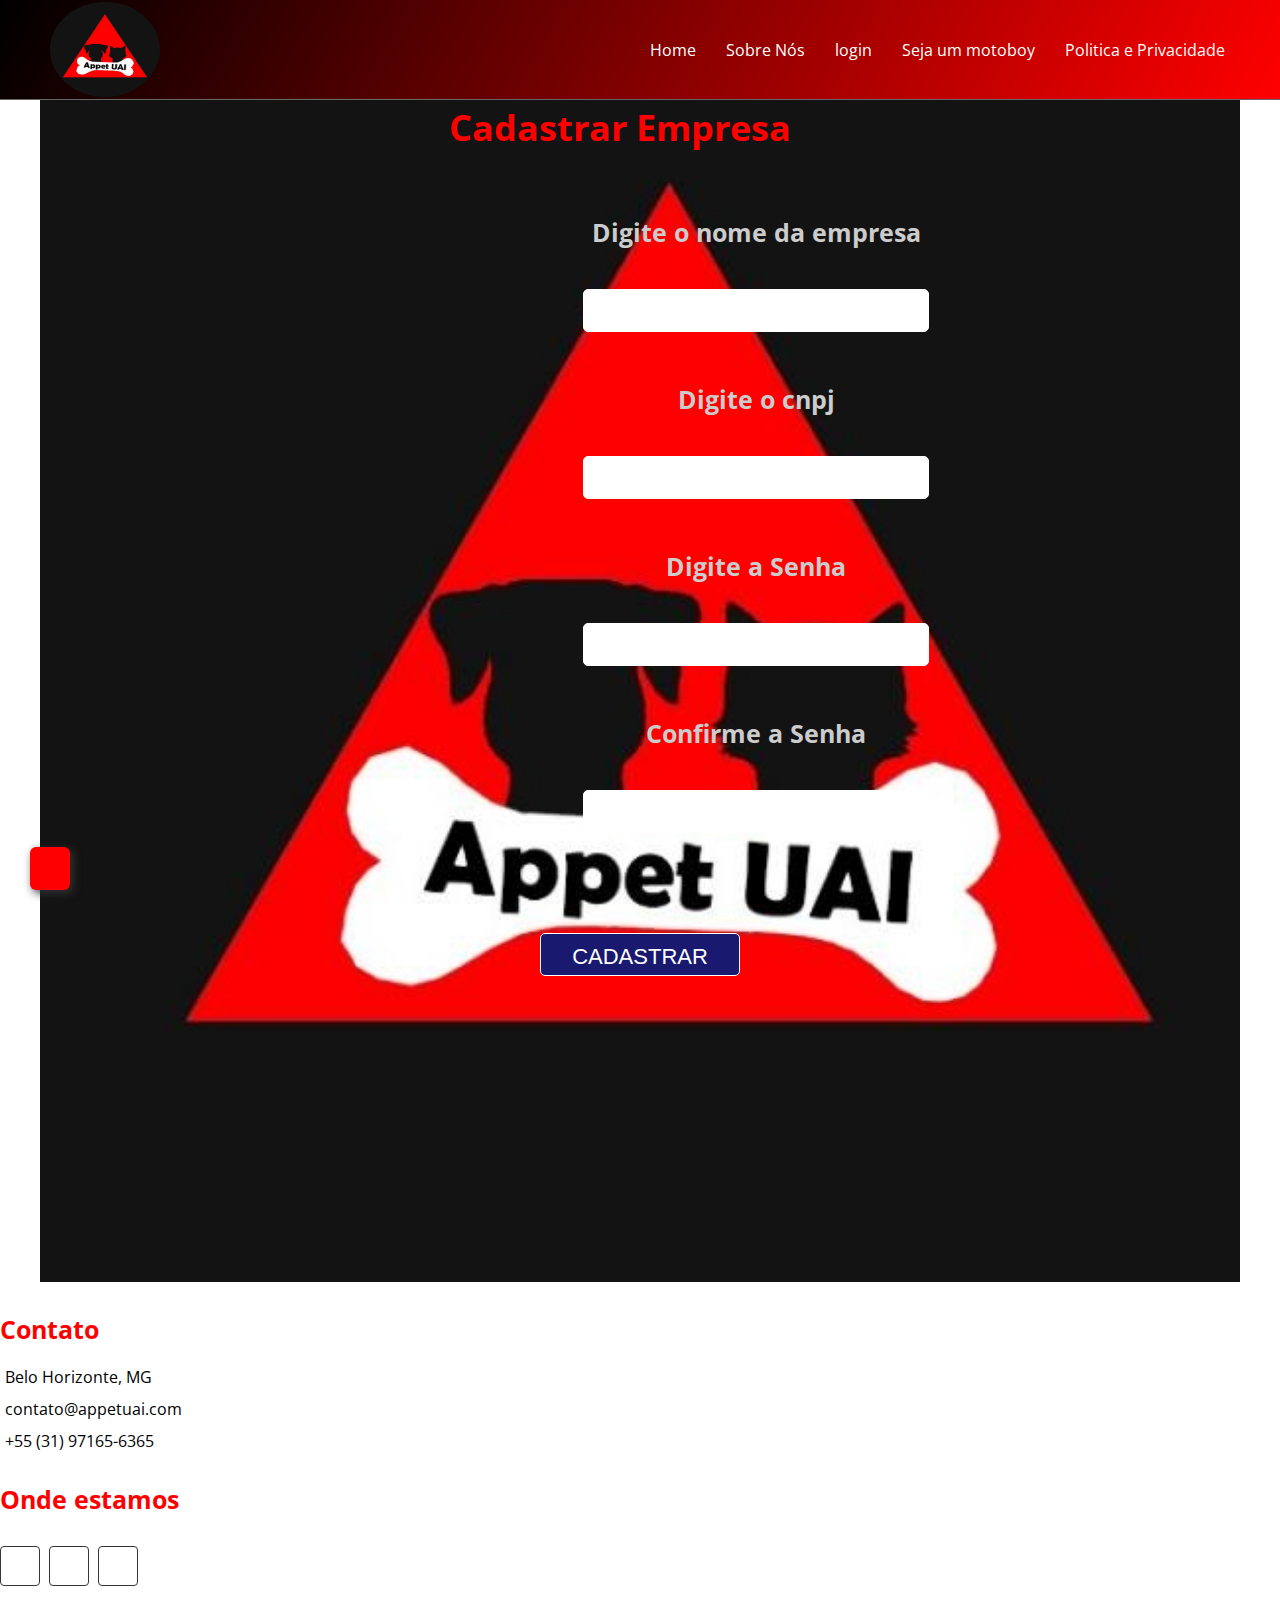
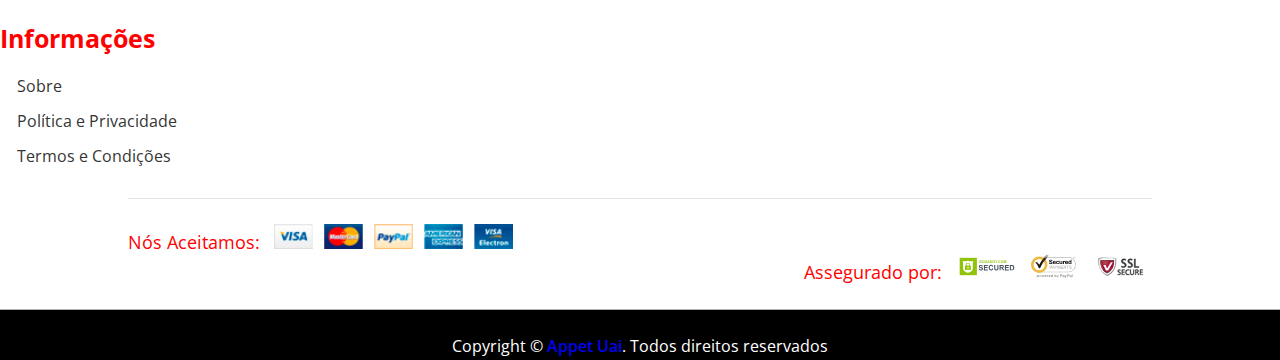
==== empresa.html @ db8a5025 "first commit" ====
<!DOCTYPE html>
<html>
<head>
	<title>Cadastro Empresa | Appet Uai</title>
	<meta charset="utf-8">
	<meta name="viewport" content="width=device-width, initial-scale=1.0">
  
  <link rel="shortcut icon" type="image/x-icon" href="img/appet.png">
	<link rel="stylesheet" type="text/css" href="css/styles.css" />
	<link href="https://fonts.googleapis.com/css?family=Open+Sans:300,400,600,700,800&display=swap" rel="stylesheet">
	<link rel="stylesheet" href="https://use.fontawesome.com/releases/v5.8.2/css/all.css" integrity="sha384-oS3vJWv+0UjzBfQzYUhtDYW+Pj2yciDJxpsK1OYPAYjqT085Qq/1cq5FLXAZQ7Ay" crossorigin="anonymous">
     <link href="../css/bootstrap.min.css" rel="stylesheet">
</head>
<body>
	<div class="container" id="sendjobs">
		<header>
             <p class="font-weight-bold">Bootstrap background image responsive</p>
			<!--Navbar-->
  <nav>
    <div class="nav-container">
      <a href="index.html">
        <img id="logo" src="img/img.uai.jpeg"class="img-responsive" alt="pegadas">
      </a>
      
      <ul>
        <li><a href="index.html">Home</a></li>
        
            <li><a href="sobre.html">Sobre Nós</a></li>
          <li><a href="login.html">login</a></li>
          <li><a href="condutor.html">Seja um motoboy</a></li>
          <li><a href="Politics and privacy.html">Politica e Privacidade</a></li>
      </ul>
    </div>
  </nav>    
		</header>


            <main id="sendjobs-container" class="wrapper"> 
                 <div class="col-sm-4 ">
                    <h1> Cadastrar Empresa</h1>
                   	<div id="job-filter">
                        <div id="search-form">

                            <div class="input-box">
                                <label>Digite o nome da empresa<span class="required"></span></label>
                                <input type="text" name="jobtitle" placeholder="">
                            </div>
                            <div class="input-box">
                                <label>Digite o cnpj<span class="required"></span></label>
                                <input type="text" name="jobtitle" placeholder="">
                            </div>
                            <div class="input-box">
                                <label>Digite a Senha <span class="required"></span></label>
                                <input type="text" name="jobtitle" placeholder="">

                            </div>
                            <div class="input-box">
                            	<label>Confirme a Senha <span class="required"></span></label>
                            	<input type="text" name="jobtitle" placeholder="">
                            </div>

      

                                <input type="submit" value="Cadastrar">
                                <div class="input-box">
                                </div>
                            



                        </div>
                        </div>
                    </div>
				</main>
            </div>
            <!--start Footer-->

        <!-- Footer Start -->
        <div class="footer">
            <div class="container-fluid">
                <div class="row">
                    <div class="col-lg-3 col-md-6">
                        <div class="footer-widget">
                            <h2>Contato</h2>
                            <div class="contact-info">
                                <p><i class="fa fa-map-marker"></i>Belo Horizonte, MG</p>
                                <p><i class="fa fa-envelope"></i>contato@appetuai.com</p>
                                <p><i class="fa fa-phone"></i>+55 (31) 97165-6365</p>
                            </div>
                        </div>
                    </div>
                    
                    <div class="col-lg-3 col-md-6">
                        <div class="footer-widget">
                            <h2>Onde estamos</h2>
                            <div class="contact-info">
                                <div class="social">
                                    <a style="font-size: 20px;" href="https://www.facebook.com/appet.uai"><i class="fab fa-facebook-f"></i></a>
                                    <a href="https://www.linkedin.com/in/appet-uai-home/"><i class="fab fa-linkedin-in"></i></a>
                                    <a href="https://www.instagram.com/appetuai/"><i class="fab fa-instagram"></i></a>
                                </div>
                            </div>
                        </div>
                    </div>

                    <div class="col-lg-3 col-md-6">
                        <div class="footer-widget">
                            <h2>Informações</h2>
                            <ul>
                                <li><a href="sobre.html">Sobre</a></li>
                                <li><a href="Politics and privacy.html">Política e Privacidade</a></li>
                                <li><a href="#">Termos e Condições</a></li>
                            </ul>
                        </div>
                    </div>

                
                <div class="row payment align-items-center">
                    <div class="col-md-6">
                        <div class="payment-method">
                            <h2>Nós Aceitamos:</h2>
                            <img src="img/payment-method.png" alt="Payment Method" />
                        </div>
                    </div>
                    <div class="col-md-6">
                        <div class="payment-security">
                            <h2>Assegurado por:</h2>
                            <img src="img/godaddy.svg" alt="Payment Security" />
                            <img src="img/norton.svg" alt="Payment Security" />
                            <img src="img/ssl.svg" alt="Payment Security" />
                        </div>
                    </div>
                </div>
            </div>
        </div>
        <!-- Footer End -->
        
        <!-- Footer Bottom Start -->
        <div class="footer-bottom">
            <div class="container">
                <div class="row">
                    <div class="col-md-6 copyright">
                        <p>Copyright &copy; <a href="index.html">Appet Uai</a>. Todos direitos reservados</p>
                    </div>

                </div>
            </div>
        </div>
        <!-- Footer Bottom End -->  

        <!--link subir topo-->
        <a href="#" class="link-topo"><i class="fa fa-chevron-up"></i></a>
        </body>
        </html>
---- css/styles.css ----
* {
    margin: 0;
    padding: 0;
    box-sizing: border-box;
    text-decoration: none;
}

html {
   scroll-behavior: smooth; 
}

.max-width {
    max-width: 1300px;
    padding: 0 80px;
    margin: auto;
}

/* Geral */
html {
    font-family: 'Open Sans', sans-serif;
}

body {
  padding: 0;
  margin: 0;
  background-color: #fff;
}

.search-box{
    position: absolute;
    top:  50%;
    right: 72%;
    height: 40px;
    border-radius: 40px;
    
}
.search-btn{
    color: white;
    float: rigth;
    width: 40px;
    height: 40px;
    border-radius: 50%;
    
    
    justify-content: center;
    align-items: center;
    
}

.search-txt{
    border: none;
    background: none;
    outline: none;
    float:  left;
    padding: 0;
    
    font-size: 16px;
    transition: 0.4s;
    line-height: 40px;
    width: 0px;
}

.search-box:hover > .search-txt{
    width: 240px;
    padding: 0 6px;
}

.search-box:hover > .search-btn{
   
}
h1, h2, h4, h5, p, span {
    margin: 0;
    color: black;
    
}
h3{
    margin: 0;
    color: black;
    text-align: center;
    font-size: 50px;
    
}
h6 {
    margin: 0;
    color:  black;
    text-align: center;
    margin-top: 80px;
    font-size: 50px;
}



.container {
    max-width: 1920px;
    width: 100%;
    position: relative;
    margin-left: auto;
    margin-right: auto;
}

/* header */

header {
    position: relative;
    top: 0;
    height: auto;
    width: 100%;
}

/* hide on desktop */
.nav-container .btn-menumobile {
    display: none;
}

/* navbar */
nav {
    position: fixed;
    top: 0;
    left: 0;
    height: 100px;
    width: 100%;
    z-index: 1;
    background: linear-gradient(120deg, #000000, #ff0000);
    border-bottom: 1px solid #666;
}

.nav-container {
    max-width: 1200px;
    position: relative;
    margin-right: auto;
    margin-left: auto;
    
}

#logo {
    width: 110px;
    height: 95px;
    border-radius: 50%;
    margin-top:2px;
    margin-left: 10px;
}

.nav-container ul {
    float: right;
    height: 100px;
    line-height: 100px;
    margin: 0;
}

.nav-container ul li {
    list-style: none;
    float: left;
    margin: 0 15px;
}

.nav-container li a {
    text-decoration: none;
    color: white;
    transition: .5s;
    font-size: 16px;
}

.nav-container li a:hover {
    color: red;
}

/* banner */ 

#main-banner {
    display: flex;
    background: url('../img/Banner_1920_x_920.webp');
    background-size: cover ;
    background-position: 0 55%;
    position: relative;
}

#main-banner-2 {
    background-image: url('../img/Design sem nome.png');
    background-size: 1700px;
    background-position: 0 20%;
    position: relative;
    margin-top: 50px;
}

  

#search-form {
   position: relative;
   width: 60%;
   margin-left: auto;
   margin-right: auto;
   padding-top: 4em;
   padding-bottom: 15em;
   text-align: center;
}

 #main-banner #search-form #one h1 {
    font-size: 40px;
    color: black ;
    margin-top: 40px;
   
}
#main-banner-2 #search-form #two h6 {
    font-size: 40px;
    color: red ;
}
#main-banner #search-form #one h3, h4 {
    font-size: 40px;
    color: black ;
   
}
#main-banner-2 #search-form #two p {
    color: black ;
}


#search-form p {
    margin-top: 50px;
    margin-bottom: 60px;
    font-size: 25px;
    font-weight: 300;
    color: red ;
    
}


#search-form input, #search-form select {
    background-color: white;
    border-radius: 5px;
    border-color: black;
    padding: 10px 20px;
    font-size: 18px;
    margin: 0 10px;
    color: red;
}

#search-form input[type=submit], #sendjobs input[type=submit] {
    background-color: black;
    text-transform: uppercase;
    color: red;
    cursor: pointer;
    transition: 0.5s;
}

#search-form input[type=submit] :hover, #sendjobs input[type=submit] {
    background-color: white;
}

/* seção de últimos */

#lastjobs-container {
    text-align: center;
    padding: 100px 0;
}

.wrapper {
    max-width: 1200px;
    position: relative;
    margin-left: auto;
    margin-right: auto;
}

#lastjobs-container h1 {
    font-size: 36px;
    margin-bottom: 50px;
}

#lastjobs-container ul {
    padding: 0;
    border: 1px solid #CCC;
    border-radius: 10px;
}

#lastjobs-container ul li {
    list-style: none;
    text-align: left;
    border-bottom: solid 1px #CCC;
    height: 80px;
    position: relative;
}

#lastjobs-container ul li:last-child {
    border: none;
}



.clickarea {
    position: absolute;
    top: 0px;
    left: 0px;
    width: 100%;
    height:100%;
}

/* company img */

.company-box {
    display: inline-block;
    width: 50%;
    position: relative;
    padding-left: 1%;
}

.company-box img {
    width: 100px;
    margin-top: 2.5px;
}


.company-box .company-info {
    display: inline-block;
    margin-left: 50px;
    margin-top: 10px;
    text-align: left;
    position: absolute;
}


.company-info h3 {
    font-weight: 300;
    margin-bottom: 10px;
}

.company-info p {
    font-weight: bold;
}

/* company locality */
.locality {
    color: #6d6d6d;
    display: inline-block;
    width: 25%;
    position: absolute;
    height: 100%;
    line-height: 80px;
}

.locality i, .locality p {
    display: inline-block;
}

.locality i {
    margin-right: 5px;
}

/* company job type */
.job-type {
    display: inline-block;
    width: 20%;
    height: 100%;
    position: absolute;
    padding-top: 30px;
    right:1%;
    text-align: center;
    font-weight: bold;
    text-transform: uppercase;
    font-size: 12px;
}

.job-type span {
    display: block;
    width: 100%;
    height: 20px;
    line-height: 20px;
    border-radius: 5px;
    color:#FFF;
}

.clt {
    background-color: #735fEE;
}

.pj {
    background-color: #5BBC2E;
}


.homeoffice {
    background-color: #FF5A3F;
}

/* see more div */
.btnjobs-container {
    margin-top: 50px;
}

.btn-jobs {
    text-transform: uppercase;
    background-color: #FFF;
    color: #3381F3;
    border: 2px solid #3381F3;
    border-radius: 5px;
    text-decoration: none;
    padding: 10px 20px;
    font-weight: bold;
    transition: 0.5s;
}

.btn-jobs:hover {
    background-color: #3381F3;
    color:#FFF;
}

/* send jobs container */
#sendjobs-container {
    background: url('../img/img.uai.jpeg') repeat;
    background-size: cover;
    background-position: 0 10%;
    padding: 1em 0;
}

#sendjobs-container #nav-container ,#sendjobs h1 {
     margin-top: 60px;
    margin-left: 280px
   
}



#sendjobs-container search-form {
    width: 600px;
    color: #FFF;
  
}


#sendjobs-container h1, #sendjobs-container p {
    width: 600px;
    color: #CCC;
}

#sendjobs-container h1 {
    font-size: 36px;
    margin-bottom: 50px;
    color: red;
} 

#sendjobs-container p {
    font-size: 18px;
    margin-bottom: 50px;
    color: red;
} 

/* condutor container */
#condutor-container {
    background: url('../img/UE_Ilustra1_motoqueiro_step1-1-1024x683.png') no-repeat;
    background-size: 1400px;
    background-position: 0 23%;
    padding: 1em 0;
}

#condutor-container #nav-container ,#condutor h1 {
     margin-top: 60px;
    margin-left: 280px
   
}



#condutor-container search-form {
    width: 600px;
    color: #FFF;
  
}


#condutor-container h1, #condutor-container p {
    width: 600px;
    color: #CCC;
}

#condutor-container h1 {
    font-size: 36px;
    margin-bottom: 50px;
    color: red;
} 

#condutor-container p {
    font-size: 18px;
    margin-bottom: 50px;
    color: red;
} 

.light-btn {
    background-color: #FFF;
    border: 2px solid #FFF;
    color: #666;
    font-weight: bold;
    text-transform: uppercase;
    padding: 10px 20px;
    text-decoration: none;
    border-radius: 5px;
    transition: 0.5s;
}

.light-btn:hover {
    background-color: transparent;
    color: #FFF;
}

/* jobfinder status */
#status-container {
    text-align: center;
    padding: 5em 0;
}

.title-center {
    font-size: 36px;
    margin-bottom: 30px;
    text-align: center;
}

.p-center {
    width: 80%;
    position: relative;
    margin-left: auto;
    margin-right: auto;
    font-size: 18px;
}


.status-box {
    display: inline-block;
    text-align: center;
    width: 24.5%;
    margin-top: 80px;
    border-left: 1px solid #DDD;
    border-right: 1px solid #DDD;
    height: 100px;
}

.status-box:nth-child(2) {
    border: none;
}

.status-box:nth-child(3) {
    border-right: none;
}

.status-qtd {
    font-size: 36px;
}

.status-text {
    font-size: 20px;
}

/* testmony container */
#testmony-container {
    background: url('../img/banner7.jpg') no-repeat;
    background-size: cover;
    padding: 10em 0;
}

#testmony-container h2, #testmony-container p {
    color: #FFF;
    text-align: center;
}

#testmony-container h2 {
    font-size: 36px;
    margin-bottom:50px;
}

#testmony-container p {
    margin-bottom: 50px;
}

.testmony-box {
    display: inline-block;
    width: 24.5%;
    text-align: center;
}

#testmony-container .testmony-box .testmony-msg {
    background-color: #FFF;
    color:#666;
    border-radius: 10px;
    padding: 20px;
    width: 50%;
    position: relative;
    margin: 35px auto;
    font-style: italic;
}

.testmony-msg:after {
    content: "";
    width: 0;
    height: 0;
    border-left: 20px solid transparent;
    border-right: 20px solid transparent;
    border-top: 20px solid #FFF;
    position: absolute;
    bottom: -20px;
    left: 0;
    right: 0;
    margin-left: auto;
    margin-right: auto;
}

.testmony-box img {
    width: 100px;
    height: 100px;
    border: 1px solid #CCC;
    border-radius: 50%;
}

.testmony-name {
    font-weight: bold;
}

/* blog container */

#blog-container {
    text-align: center;
    padding: 5em 0;
}

#blog-container .p-center {
    margin-bottom: 60px;
}

.article-box {
    display: inline-block;
    width: 31%;
    padding: 0 1%;
    text-align: left;
}

.article-box img {
    width: 100%;
    border-radius: 5px;
    margin-bottom: 10px;
}

.article-box img h4 {
    font-size: 24px;
    margin-bottom: 15px;
}

.article-box h4 a {
    text-decoration: none;
    color:#666;
}

.article-date {
    font-size: 12px;
    margin-bottom: 15px;
}

.article-resume {
    font-size: 14px;
    margin-bottom: 30px
}

.article-btn {
    background-color: #3381F3;
    border-color: #3381F3;
    color: #FFF;
}

.article-btn:hover {
    background-color: #FFF;
    color: #3381F3;
}

/* footer */

/**********************************/
/********** Footer CSS ************/
/**********************************/
.footer {
    position: relative;
    padding: 30px 0 0 0;
    background: #ffffff;
}

.footer .footer-widget {
    position: relative;
    width: 100%;
    margin-bottom: 30px;
}

.footer .footer-widget h2 {
    font-size: 25px;
    white-space: nowrap;
    margin-bottom: 20px; 
    text-align: left;
}

.footer .footer-widget ul {
    margin: 0;
    padding: 0;
    list-style: none;
}

.footer .footer-widget ul li {
    margin-bottom: 12px; 
}

.footer .footer-widget ul li:last-child {
    margin-bottom: 0; 
}

.footer .footer-widget ul li a {
    color: #353535;
    white-space: nowrap;
    display: block;
    line-height: 23px;
    transition: all .3s;
}

.footer .footer-widget ul li a::before {
    content: '\f105';
    font-family: 'Font Awesome 5 Free';
    font-weight: 900;
    padding-right: 5px;
}

.footer .footer-widget ul li a:hover {
    color: #ff0000;
}

.footer .footer-widget ul li a:hover::before {
    content: '\f101';
    font-family: 'Font Awesome 5 Free';
    font-weight: 900;
}

.footer .contact-info p {
    margin-bottom: 10px;
    font-size: 16px;
}

.footer .contact-info p i {
    margin-right: 5px;
}

.footer .social {
    position: relative;
    width: 100%;
}

.footer .social a {
    display: inline-block;
    margin: 10px 5px 0 0;
    width: 40px;
    height: 40px;
    padding: 6px 0;
    text-align: center;
    font-size: 18px;
    color: #353535;
    border: 1px solid #353535;
    border-radius: 4px;
    transition: all .3s;
}

.footer .social a:hover {
    color: #ff0000;
    border-color: #ff0000;
}

.footer .payment {
    padding-top: 25px;
    padding-bottom: 25px;
    border-top: 1px solid rgba(0,0,0,.1);
}

@media (min-width: 992px) {
    .footer .payment {
        max-width: 80%;
        margin: 0 auto;
    }
}

.footer .payment-method,
.footer .payment-security {
    overflow: hidden;
}

.footer .payment-method {
    text-align: left;
}

.footer .payment-security {
    text-align: right;
}

@media (max-width: 768.98px) {
    .footer .payment-method {
        margin-bottom: 15px;
    }
    
    .footer .payment-method,
    .footer .payment-security {
        text-align: center; 
    } 
}

.footer .payment-method h2,
.footer .payment-security h2 {
    display: inline-block;
    margin: 0 10px 0 0;
    font-size: 18px;
    font-weight: 400;
    line-height: 22px;
}

.footer .payment-method img,
.footer .payment-security img {
    height: 25px;
}



/******** Footer Bottom CSS *******/

.footer-bottom {
    position: relative;
    padding: 25px 0;
    background: #000000;
}

.footer-bottom .copyright {
    text-align: center;
}

.footer-bottom  {
    text-align: center;
}

.footer-bottom .copyright p,
.footer-bottom .template-by p {
    color: #ffffff;
    font-weight: 400;
    margin: 0;
}

.footer-bottom .copyright p a,
.footer-bottom .template-by p a {
    font-weight: 600;
}

.footer-bottom .copyright p a:hover,
.footer-bottom .template-by p a:hover {
    color: #ffffff;
}

@media (max-width: 768.98px) {
    .footer-bottom .copyright,
    .footer-bottom .template-by {
        text-align: center; 
    } 
}
/* link subir topo*/
.link-topo{
    text-decoration: none;
    color: #ffffff;
    background-color: #ff0000 ;
    padding: 10px;
    position: fixed;
    left: 30px;
    height: 43px;
    width: 40px;
    bottom: 10px;
    box-shadow: 3px 3px 10px #333;
    border-radius: 6px;
    cursor: pointer;
    text-align: center;
}

/* findjobs- login appuai */

#findjobs-container {
     background: url('../img/animal.png') no-repeat; 

     background-size: contain;
     background-position:center;
}


#findjobs-container h1 {
    color: white;
    font-size: 50px;
    text-align: center;
}

#findjobs #search-form {
    padding-top: 2em;
    padding-bottom: 2em;
    width: 100%;
    background-color: #3381F3;
    border-top: 5px solid #0000E6;
}

#findjobs #lastjobs-container {
    margin-top: 3em;
}

#search-form input, #search-form select {
    width: 20%;
    color: black;
}

#findjobs #search-form input[type=submit] {
    background-color: #FFF;
    color: #3381F3;
}

#findjobs #lastjobs-container ul {
    border-top-left-radius: 0;
    border-top-right-radius: 0;
    margin-top: 0;
}
#type-filter {
    text-align: left;
}


#findjobs #search-form, h2 {
    font-size: 50px;
    text-align: center;
    color: red;
    margin-bottom: 50px;
    margin-top: 0;
   
}

#findjobs #lastjobs-container {
    margin-top: 3em;
}



#findjobs-container input[type=submit] {
    width: 250px;
    margin-top: 25px;
    background-color: red;
    color: #FFF;
}

#findjobs #lastjobs-container ul {
    border-top-left-radius: 0;
    border-top-right-radius: 0;
    margin-top: 0;
}

#findjobs #search-form input[type=submit] {
    background-color: #FFF;
    color: #3381F3;
}

#findjobs #lastjobs-container ul {
    border-top-left-radius: 0;
    border-top-right-radius: 0;
    margin-top: 0;
}
   
#type-filter {
    text-align: left;
}

#findjobs #type-filter ul {
    margin: 0;
    border-radius: 0;
    border: 0;
    background-color: #FFF;
    border-right: 1px solid #CCC;
}

#findjobs #type-filter ul li {
    display: inline-block;
    width: 20%;
    height: 50px;
    line-height: 50px;
    border-bottom: none;
    border-left: 1px solid #CCC;
    border-right: 1px solid #CCC;
    padding-left: 1em;
}

#findjobs #type-filter ul li:nth-child(1), #findjobs #type-filter ul li:nth-child(2), #findjobs #type-filter ul li:nth-child(3) {
    border-right: none;
}

#findjobs #type-filder label {
    text-transform: uppercase;
    color: #666;
    font-weight: bold;
    margin-left: .5em;
    display: block;
    margin-bottom: 4px;
    margin-top: 10px;
    font-weight: 200px;
    font-size: 25px;
    color:red
}   

#findjobs input, #findjobs textarea, #findjobs select {
   
    font-size: 22px;
    color:#FFF;
    padding-top: 10px
}

#findjobs input {
    border-radius: 5px;
    border: 1px solid #FFF;
    width: 80%;
    box-sizing: border-box;
    color: black;
    padding-bottom: 5px
}

.input-box {
    margin-bottom: 10px;
    width: 46%;
    margin-left: 260px;
}
/* sendjobs page */

#sendjobs h1 {
    font-size: 36px;
    margin-top: 65px;
    text-align: center;
    color: red;
}

#sendjobs #job-filter #search-form {
    padding-top: 3px
}


 .input-box {
    margin-bottom: 10px;
    width: 46%;
    margin-left: 260px;

}


#sendjobs label {
    text-transform: white;
    color: #CCC;
    display: block;
    margin-bottom: 40px;
    margin-top: 10px;
    font-weight: 700;
    font-size: 25px;
    
}

#sendjobs input, #sendjobs textarea, #sendjobs select {
   
    font-size: 22px;
    color:#FFF;
    padding-top: 10px
}

#sendjobs input {
    border-radius: 5px;
    border: 1px solid #FFF;
    width: 80%;
    box-sizing: border-box;
    color: black;
    padding-bottom: 5px
}

#sendjobs input[type=submit] {
    width: 200px;
    margin-top: 50px;
    background-color: #191970;
    color: #FFF;
}

#sendjobs h1 {
    font-size: 36px;
    margin-top: 65px;
    text-align: center;
    color: red;
}

#sendjobs #job-filter #search-form {
    padding-top: 3px
}


 .input-box {
    margin-bottom: 10px;
    width: 46%;
    margin-left: 260px;

}


#sendjobs label {
    text-transform: white;
    color: #CCC;
    display: block;
    margin-bottom: 40px;
    margin-top: 10px;
    font-weight: 700;
    font-size: 25px;
    
}

#sendjobs input, #sendjobs textarea, #sendjobs select {
   
    font-size: 22px;
    color:#FFF;
    padding-top: 10px
}

#sendjobs input {
    border-radius: 5px;
    border: 1px solid #FFF;
    width: 80%;
    box-sizing: border-box;
    color: black;
    padding-bottom: 5px
}

#condutor h1 {
    font-size: 36px;
    margin-top: 65px;
    text-align: center;
    color: red;
}

#condutor #job-filter #search-form {
    padding-top: 3px
}


 .input-box {
    margin-bottom: 10px;
    width: 46%;
    margin-left: 260px;

}


#condutor label {
    text-transform: white;
    color: #CCC;
    display: block;
    margin-bottom: 40px;
    margin-top: 10px;
    font-weight: 700;
    font-size: 25px;
    
}

#condutor input, #condutor textarea, #condutor select {
   
    font-size: 22px;
    color:#FFF;
    padding-top: 10px
}

#condutor input {
    border-radius: 5px;
    border: 1px solid #FFF;
    width: 80%;
    box-sizing: border-box;
    color: black;
    padding-bottom: 5px
}

#condutor input[type=submit] {
    width: 200px;
    margin-top: 50px;
    background-color: #191970;
    color: #FFF;
}

#condutor h1 {
    font-size: 36px;
    margin-top: 65px;
    text-align: center;
    color: red;
}

#condutor #job-filter #search-form {
    padding-top: 3px
}


 .input-box {
    margin-bottom: 50px;
    width: 60%;
    margin-left: 260px;
    

}


#condutor label {
    text-transform: white;
    color: #CCC;
    display: block;
    margin-bottom: 40px;
    margin-top: 10px;
    font-weight: 700;
    font-size: 25px;
    
}

#condutor input, #condutor textarea, #condutor select {
   
    font-size: 15px;
    color:#FFF;
    padding-top: 10px
}

#condutor input {
    border-radius: 5px;
    border: 1px solid #FFF;
    width: 100%;
    box-sizing: border-box;
    color: black;
    padding-bottom: 5px
}

#condutor input[type=submit] {
    width: 200px;
    margin-top: 70px;
    background-color: #191970;
    color: #FFF;
}



/* job page */
#job-header {
    width: 100%;
    background-color: #FAFAFA;
    border-bottom: 1px solid #CCC;
    margin-top: 100px;
    padding: 2em 0;
}


#job-header h1 {
    font-size: 3em;
    text-align: center;
}

#job-header .company-box {
    width: 100%;
}

#job-header #job-info {
    height: 100px;
    width: 100%;
    margin-top: 3em;
    text-align: center;
}

#job-header #job-info div {
    width: 25%;
    height: 30px;
    line-height: 30px;
    float: left;
    position: relative;
    padding-left: 3em;
    padding-right: 3em;
    box-sizing: border-box;
    padding-top: none;
}

#job-header #job-info .job-type {
    padding-top: 5px;
    margin-left: 12.5%;
}

#job-info .date i, #job-info .date p {
    display: inline-block;
    color: #666;
}

#job-info .date p {
    margin-left: 10px;
}

#job-header #job-info div:nth-child(2) {
    border-left: 1px solid #CCC;
    border-right: 1px solid #CCC;
}

#jobpage .wrapper {
    padding: 2em 0;
}

#jobpage .wrapper:after {
    clear: both;
    content: "";
    display: block;
}

#job-container {
    float: left;
    width: 75%;
    position: relative;
}

#jobpage .page-title {
    font-size: 24px;
    margin-bottom: 1.5em;
}

#jobpage .description {
    margin-bottom: 1.5em;
}

#company-img {
    width: 100%;
    margin-bottom: 1.5em;
}

#companyinfo-container {
    float: right;
    width: 25%;
    padding-top: 4em;
    padding-left: 2.5em;
    box-sizing: border-box;
}

.jobpage-list {
    color:#666;
    margin-bottom: 1.5em;
    font-size: 1em;
    line-height: 2em;
}

#companyinfo-container img {
    width: 100%;
    display: block;
    border-bottom: 1px solid #CCC;
}

#companyinfo-container .job-type {
    display: block;
    position: relative;
    width: 100%;
    padding: 2em 0;
    border-bottom: 1px solid #CCC;
}

#apply-btn {
    width: 100%;
    height: 60px;
    line-height: 60px;
    margin-top: 2em;
    font-weight: bolt;
    text-transform: uppercase;
    text-decoration: none;
    background-color: transparent;
    border: 2px solid #3381F3;
    color: #3381F3;
    border-radius: 5px;
    display: block;
    box-sizing: border-box;
    text-align: center;
    transition: .5s;
}

#apply-btn:hover {
    background-color: #3381F3;
    color: #FFF;
}

#job-social-list {
    margin-top: 1em;
    padding-left: 0;
}

#job-social-list li {
    display: block;
    list-style: none;
    height: 50px;
}

    #job-social-list li a {
        text-decoration: none;
        color: #666;
    }




    /* ____________________________________________________ contact ________________________________________________*/

    #contact-container {
        height: 600px;
        padding: 90px 90px;
        width: 150%;      
    }

    #contact-container h1 {
        color: rgb(179, 4, 202);
        margin-left: 2px;
        text-align: center;
        
    }

    #contact-container h2, #contact-container h3 {
        color: #000;
    }

    .tel {
        color: #0000E6;
        margin-left: 6px;
        margin-top: 5px; 
    }

    .tel i, .tel h2 {
        display: inline-block;
    }


    .local {
        color: #0000E6; 
        margin-left: 9px;
        margin-top: 5px;
          
    }

    .local i, .local h3 {
        display: inline-block;
    }

    .fac {
       color: #0000E6;
       margin-left: 10;
       margin-top: 5px; 
       
    }


    .fac i, .fac h3 {
        display: inline-block;
    }

   
    #contact-container {
        background: url('../img/bike.jpeg') no-repeat;
        background-size: cover;
        background-position: 0 40%;
        position: relative;
        margin-top: 20px;
    }

    #contact .footer-box {
       width: 48%;
       padding: 1%;
    }


/* responsivel  */

@media screen and (max-width: 1024px) {
    #logo {
        position: absolute;
        left: 50px;
    }

    .nav-container ul {
        float: none;
        text-align: center;
        padding: 0;
    }

    .nav-container ul li {
        position: relative;
        margin-left: auto;
        margin-right: auto;
        float: none;
        display: inline-block;
        margin: 0 10px;
    }

    #search-form {
        padding-top: 25em;
        padding-bottom: 5em;
    }

    #search-form form {
        width: 60%;
        position: relative;
        margin-left: auto;
        margin-right: auto;
    }

    #search-form form input, #search-form form select {
        display: block;
        margin: 0;
        margin-bottom: 25px;
        width: 100%;
        border-width: 0;
        padding: 10px 20px;
        box-sizing: border-box;
    }

    #lastjobs-container.wrapper, #status-container.wrapper, #blog-container, .wrapper {
        max-width: 960px;
        padding-left: 2em;
        padding-right: 2em;
    }

    
    .testmony-box {
        width: 40%;
        border-radius: 30%;
    }

}

/* find jobs page */


#findjobs #search-form input[type=submit] {
    margin-bottom: 0;
}

#findjobs #type-filter ul li {
    width: 100%;
    border-bottom: 1px solid #CCC;
    box-sizing: border-box;
}

#findjobs #type-filter ul li:last-child {
    border-bottom: none;
    border-right: none;
}

/* job page */
#job-header #job-info div {
    padding-left: 1em;
    padding-right: 1em;
}

#jobpage .wrapper {
    padding-left: 2em;
    padding-right: 2em;
}

#job-header #job-info .job-type {
    margin-left: 5%;
}

#job-header #job-info div {
    width: 30%;
}


/* footer */

wrapper {
    height: 61px;
}

footer {
    background-color: #666;
    padding-bottom: 40px;
    border-top: 5px solid #3381F3;
    
 

}

footer h2, footer p, footer a, footer span {
   color: #D1D1D1;
    font-size: 20px;
}

footer h2 {
    font-weight: 400;
    font-size: 30px;
    
}


footer ul {
    padding: 0;
    margin-top: 0;
   
    
}

footer li {
    list-style: none;
}

.footer-box {
    width: 31%;

    display: inline-table;
    
   
}
.footer-list ul li{
    margin-top: 0;
}



.footer-list li {
    margin-bottom: 15px;
}


.fab {
    font-size: 20px;
    margin-right: 10px;
    float: left;
}

.footer-list li span {
    float: left;
    height: 20px;
    line-height: 20px;
}

.footer-bottom {
    border-top: 1px solid #B2B2B2;
    height: 5px;

}

.footer-bottom p {
    font-weight: 600;
    margin-top: 14px;
} 
/*link whatsapp*/
.whatsapp-link {
	position: fixed;
	width: 60px;
	height: 60px;
	bottom: 40px;
	right: 40px;
	background-color: #25d366;
	color: #FFF;
	border-radius: 50px;
	text-align: center;
	font-size: 30px;
	box-shadow: 1px 1px 2px #888;
	z-index: 1000;
}
.fa-whatsapp {
	margin-top:16px;
}
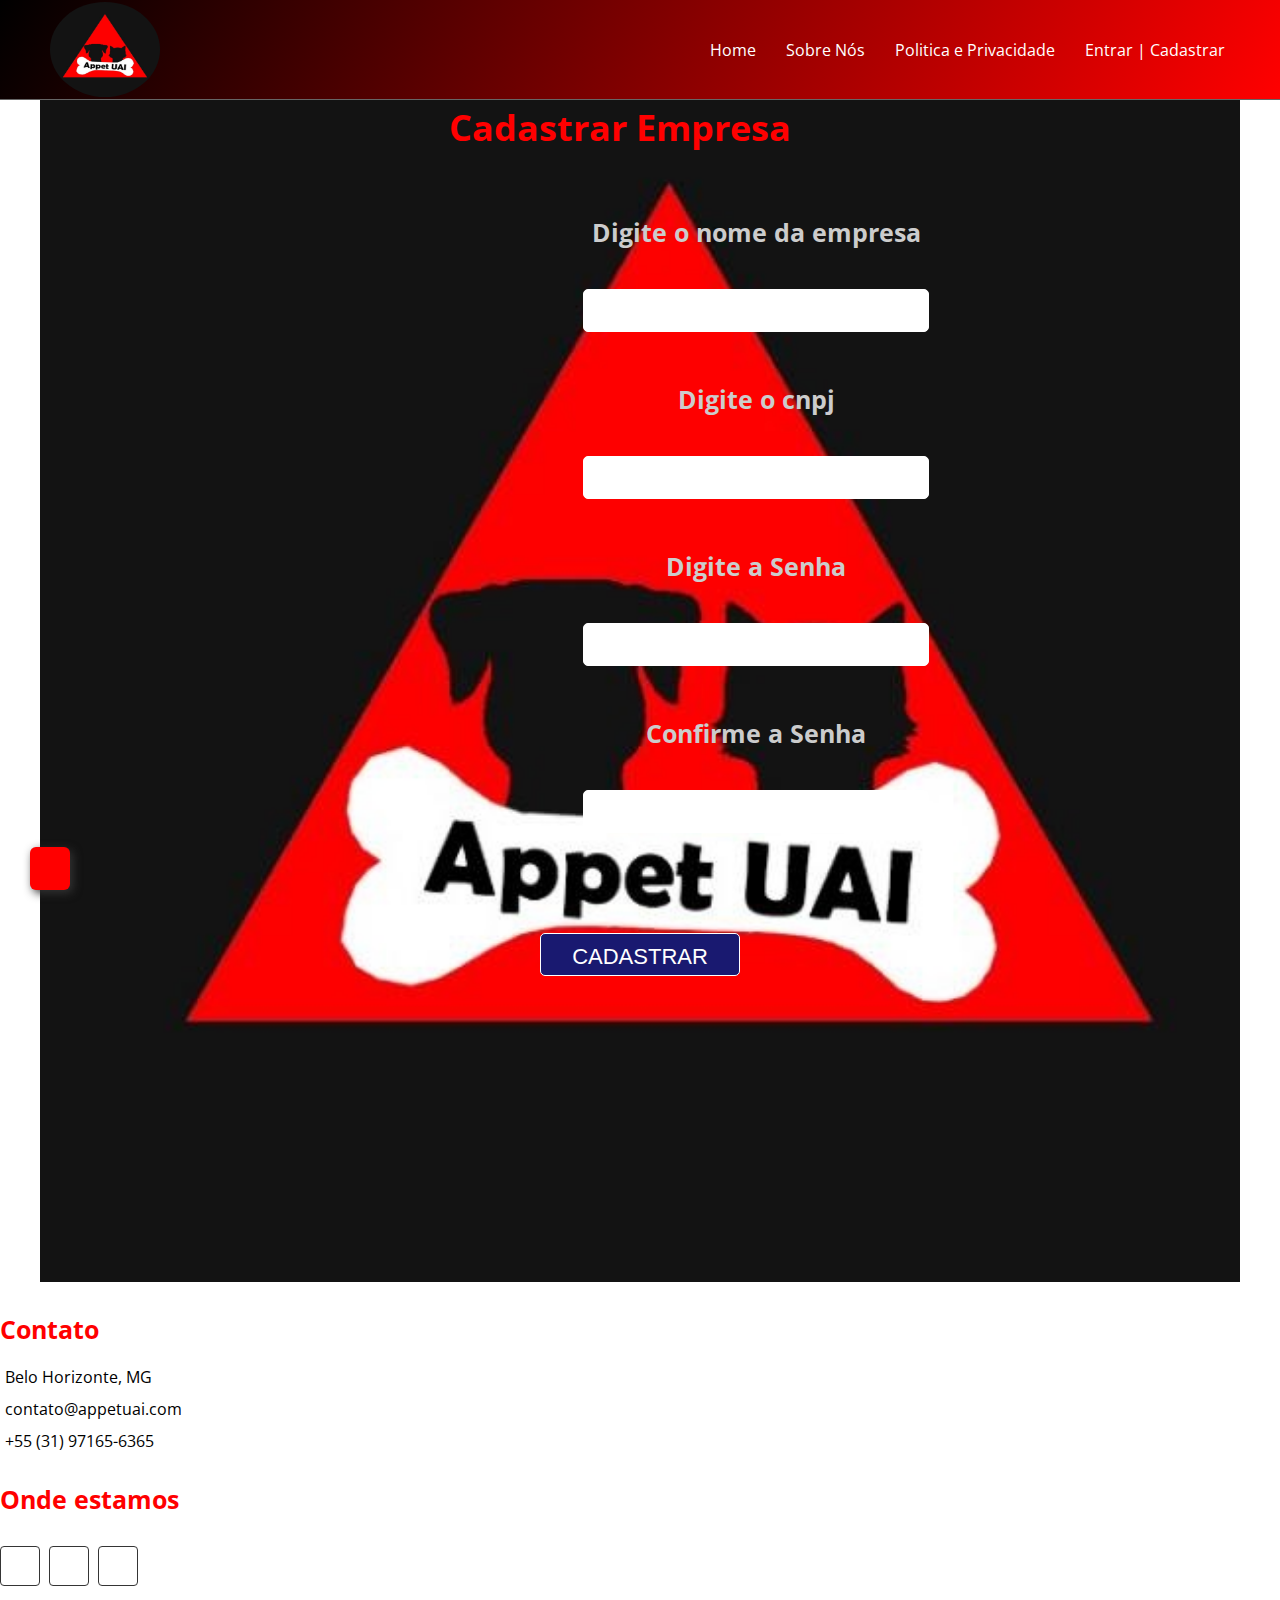
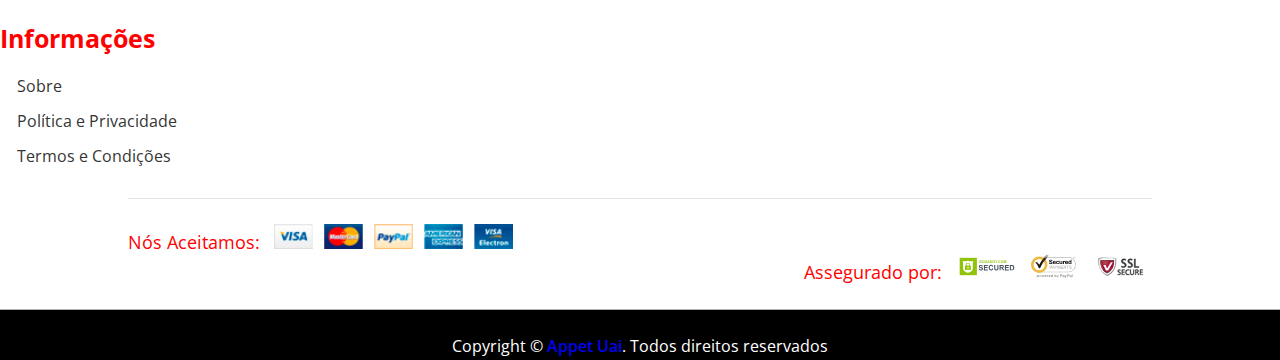
==== commit b48149f0: "Add files via upload" ====
--- a/empresa.html
+++ b/empresa.html
@@ -1,161 +1,164 @@
-<!DOCTYPE html>
-<html>
-<head>
-	<title>Cadastro Empresa | Appet Uai</title>
-	<meta charset="utf-8">
-	<meta name="viewport" content="width=device-width, initial-scale=1.0">
-  
-  <link rel="shortcut icon" type="image/x-icon" href="img/appet.png">
-	<link rel="stylesheet" type="text/css" href="css/styles.css" />
-	<link href="https://fonts.googleapis.com/css?family=Open+Sans:300,400,600,700,800&display=swap" rel="stylesheet">
-	<link rel="stylesheet" href="https://use.fontawesome.com/releases/v5.8.2/css/all.css" integrity="sha384-oS3vJWv+0UjzBfQzYUhtDYW+Pj2yciDJxpsK1OYPAYjqT085Qq/1cq5FLXAZQ7Ay" crossorigin="anonymous">
-     <link href="../css/bootstrap.min.css" rel="stylesheet">
-</head>
-<body>
-	<div class="container" id="sendjobs">
-		<header>
-             <p class="font-weight-bold">Bootstrap background image responsive</p>
-			<!--Navbar-->
-  <nav>
-    <div class="nav-container">
-      <a href="index.html">
-        <img id="logo" src="img/img.uai.jpeg"class="img-responsive" alt="pegadas">
-      </a>
-      
-      <ul>
-        <li><a href="index.html">Home</a></li>
-        
-            <li><a href="sobre.html">Sobre Nós</a></li>
-          <li><a href="login.html">login</a></li>
-          <li><a href="condutor.html">Seja um motoboy</a></li>
-          <li><a href="Politics and privacy.html">Politica e Privacidade</a></li>
-      </ul>
-    </div>
-  </nav>    
-		</header>
-
-
-            <main id="sendjobs-container" class="wrapper"> 
-                 <div class="col-sm-4 ">
-                    <h1> Cadastrar Empresa</h1>
-                   	<div id="job-filter">
-                        <div id="search-form">
-
-                            <div class="input-box">
-                                <label>Digite o nome da empresa<span class="required"></span></label>
-                                <input type="text" name="jobtitle" placeholder="">
-                            </div>
-                            <div class="input-box">
-                                <label>Digite o cnpj<span class="required"></span></label>
-                                <input type="text" name="jobtitle" placeholder="">
-                            </div>
-                            <div class="input-box">
-                                <label>Digite a Senha <span class="required"></span></label>
-                                <input type="text" name="jobtitle" placeholder="">
-
-                            </div>
-                            <div class="input-box">
-                            	<label>Confirme a Senha <span class="required"></span></label>
-                            	<input type="text" name="jobtitle" placeholder="">
-                            </div>
-
-      
-
-                                <input type="submit" value="Cadastrar">
-                                <div class="input-box">
-                                </div>
-                            
-
-
-
-                        </div>
-                        </div>
-                    </div>
-				</main>
-            </div>
-            <!--start Footer-->
-
-        <!-- Footer Start -->
-        <div class="footer">
-            <div class="container-fluid">
-                <div class="row">
-                    <div class="col-lg-3 col-md-6">
-                        <div class="footer-widget">
-                            <h2>Contato</h2>
-                            <div class="contact-info">
-                                <p><i class="fa fa-map-marker"></i>Belo Horizonte, MG</p>
-                                <p><i class="fa fa-envelope"></i>contato@appetuai.com</p>
-                                <p><i class="fa fa-phone"></i>+55 (31) 97165-6365</p>
-                            </div>
-                        </div>
-                    </div>
-                    
-                    <div class="col-lg-3 col-md-6">
-                        <div class="footer-widget">
-                            <h2>Onde estamos</h2>
-                            <div class="contact-info">
-                                <div class="social">
-                                    <a style="font-size: 20px;" href="https://www.facebook.com/appet.uai"><i class="fab fa-facebook-f"></i></a>
-                                    <a href="https://www.linkedin.com/in/appet-uai-home/"><i class="fab fa-linkedin-in"></i></a>
-                                    <a href="https://www.instagram.com/appetuai/"><i class="fab fa-instagram"></i></a>
-                                </div>
-                            </div>
-                        </div>
-                    </div>
-
-                    <div class="col-lg-3 col-md-6">
-                        <div class="footer-widget">
-                            <h2>Informações</h2>
-                            <ul>
-                                <li><a href="sobre.html">Sobre</a></li>
-                                <li><a href="Politics and privacy.html">Política e Privacidade</a></li>
-                                <li><a href="#">Termos e Condições</a></li>
-                            </ul>
-                        </div>
-                    </div>
-
-                
-                <div class="row payment align-items-center">
-                    <div class="col-md-6">
-                        <div class="payment-method">
-                            <h2>Nós Aceitamos:</h2>
-                            <img src="img/payment-method.png" alt="Payment Method" />
-                        </div>
-                    </div>
-                    <div class="col-md-6">
-                        <div class="payment-security">
-                            <h2>Assegurado por:</h2>
-                            <img src="img/godaddy.svg" alt="Payment Security" />
-                            <img src="img/norton.svg" alt="Payment Security" />
-                            <img src="img/ssl.svg" alt="Payment Security" />
-                        </div>
-                    </div>
-                </div>
-            </div>
-        </div>
-        <!-- Footer End -->
-        
-        <!-- Footer Bottom Start -->
-        <div class="footer-bottom">
-            <div class="container">
-                <div class="row">
-                    <div class="col-md-6 copyright">
-                        <p>Copyright &copy; <a href="index.html">Appet Uai</a>. Todos direitos reservados</p>
-                    </div>
-
-                </div>
-            </div>
-        </div>
-        <!-- Footer Bottom End -->  
-
-        <!--link subir topo-->
-        <a href="#" class="link-topo"><i class="fa fa-chevron-up"></i></a>
-        </body>
-        </html>
-    	
-			
-									
-							
-					
-					
+<!DOCTYPE html>
+<html>
+<head>
+	<title>Cadastro Empresa | Appet Uai</title>
+	<meta charset="utf-8">
+	<meta name="viewport" content="width=device-width, initial-scale=1.0">
+  
+  <link rel="shortcut icon" type="image/x-icon" href="img/appet.png">
+	<link rel="stylesheet" type="text/css" href="css/styles.css" />
+	<link href="https://fonts.googleapis.com/css?family=Open+Sans:300,400,600,700,800&display=swap" rel="stylesheet">
+	<link rel="stylesheet" href="https://use.fontawesome.com/releases/v5.8.2/css/all.css" integrity="sha384-oS3vJWv+0UjzBfQzYUhtDYW+Pj2yciDJxpsK1OYPAYjqT085Qq/1cq5FLXAZQ7Ay" crossorigin="anonymous">
+     <link href="../css/bootstrap.min.css" rel="stylesheet">
+</head>
+<body>
+	<div class="container" id="sendjobs">
+		<header>
+             <p class="font-weight-bold">Bootstrap background image responsive</p>
+			<!--Navbar-->
+  <nav>
+    <div class="nav-container">
+      <a href="index.html">
+        <img id="logo" src="img/img.uai.jpeg"class="img-responsive" alt="pegadas">
+      </a>
+      
+      <ul>
+        <li><a href="index.html">Home</a></li>
+        
+            <li><a href="sobre.html">Sobre Nós</a></li>
+          
+          <!-- Removido para atualição de diagrama
+                    <li><a href="condutor.html">Seja um motoboy</a></li>
+                -->
+          <li><a href="Politics and privacy.html">Politica e Privacidade</a></li>
+          <li><a href="login.html">Entrar | Cadastrar</a></li>
+      </ul>
+    </div>
+  </nav>    
+		</header>
+
+
+            <main id="sendjobs-container" class="wrapper"> 
+                 <div class="col-sm-4 ">
+                    <h1> Cadastrar Empresa</h1>
+                   	<div id="job-filter">
+                        <div id="search-form">
+
+                            <div class="input-box">
+                                <label>Digite o nome da empresa<span class="required"></span></label>
+                                <input type="text" name="jobtitle" placeholder="">
+                            </div>
+                            <div class="input-box">
+                                <label>Digite o cnpj<span class="required"></span></label>
+                                <input type="text" name="jobtitle" placeholder="">
+                            </div>
+                            <div class="input-box">
+                                <label>Digite a Senha <span class="required"></span></label>
+                                <input type="text" name="jobtitle" placeholder="">
+
+                            </div>
+                            <div class="input-box">
+                            	<label>Confirme a Senha <span class="required"></span></label>
+                            	<input type="text" name="jobtitle" placeholder="">
+                            </div>
+
+      
+
+                                <input type="submit" value="Cadastrar">
+                                <div class="input-box">
+                                </div>
+                            
+
+
+
+                        </div>
+                        </div>
+                    </div>
+				</main>
+            </div>
+            <!--start Footer-->
+
+        <!-- Footer Start -->
+        <div class="footer">
+            <div class="container-fluid">
+                <div class="row">
+                    <div class="col-lg-3 col-md-6">
+                        <div class="footer-widget">
+                            <h2>Contato</h2>
+                            <div class="contact-info">
+                                <p><i class="fa fa-map-marker"></i>Belo Horizonte, MG</p>
+                                <p><i class="fa fa-envelope"></i>contato@appetuai.com</p>
+                                <p><i class="fa fa-phone"></i>+55 (31) 97165-6365</p>
+                            </div>
+                        </div>
+                    </div>
+                    
+                    <div class="col-lg-3 col-md-6">
+                        <div class="footer-widget">
+                            <h2>Onde estamos</h2>
+                            <div class="contact-info">
+                                <div class="social">
+                                    <a style="font-size: 20px;" href="https://www.facebook.com/appet.uai"><i class="fab fa-facebook-f"></i></a>
+                                    <a href="https://www.linkedin.com/in/appet-uai-home/"><i class="fab fa-linkedin-in"></i></a>
+                                    <a href="https://www.instagram.com/appetuai/"><i class="fab fa-instagram"></i></a>
+                                </div>
+                            </div>
+                        </div>
+                    </div>
+
+                    <div class="col-lg-3 col-md-6">
+                        <div class="footer-widget">
+                            <h2>Informações</h2>
+                            <ul>
+                                <li><a href="sobre.html">Sobre</a></li>
+                                <li><a href="Politics and privacy.html">Política e Privacidade</a></li>
+                                <li><a href="#">Termos e Condições</a></li>
+                            </ul>
+                        </div>
+                    </div>
+
+                
+                <div class="row payment align-items-center">
+                    <div class="col-md-6">
+                        <div class="payment-method">
+                            <h2>Nós Aceitamos:</h2>
+                            <img src="img/payment-method.png" alt="Payment Method" />
+                        </div>
+                    </div>
+                    <div class="col-md-6">
+                        <div class="payment-security">
+                            <h2>Assegurado por:</h2>
+                            <img src="img/godaddy.svg" alt="Payment Security" />
+                            <img src="img/norton.svg" alt="Payment Security" />
+                            <img src="img/ssl.svg" alt="Payment Security" />
+                        </div>
+                    </div>
+                </div>
+            </div>
+        </div>
+        <!-- Footer End -->
+        
+        <!-- Footer Bottom Start -->
+        <div class="footer-bottom">
+            <div class="container">
+                <div class="row">
+                    <div class="col-md-6 copyright">
+                        <p>Copyright &copy; <a href="index.html">Appet Uai</a>. Todos direitos reservados</p>
+                    </div>
+
+                </div>
+            </div>
+        </div>
+        <!-- Footer Bottom End -->  
+
+        <!--link subir topo-->
+        <a href="#" class="link-topo"><i class="fa fa-chevron-up"></i></a>
+        </body>
+        </html>
+    	
+			
+									
+							
+					
+					
 					